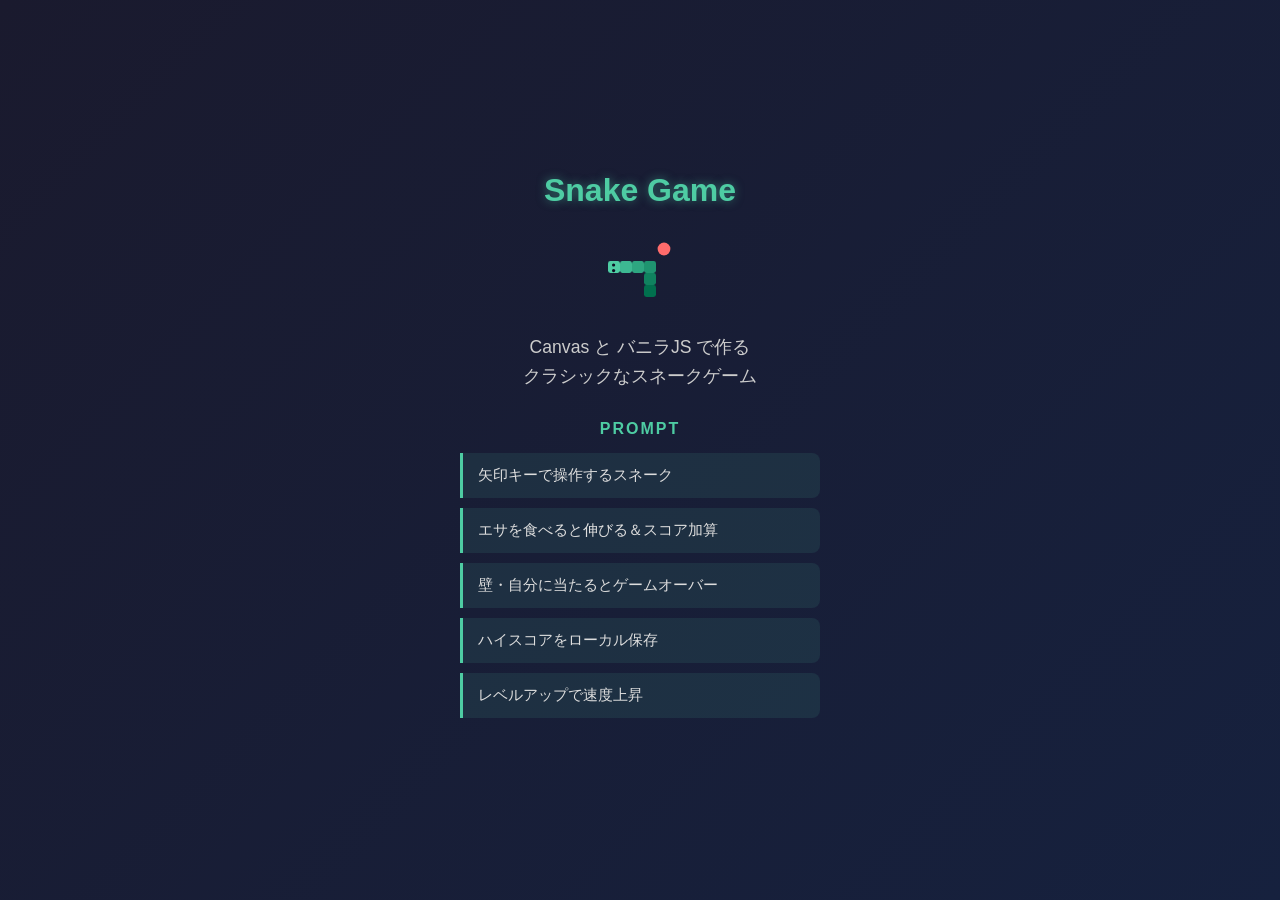
==== src/summary.html @ 79cb7021 "Initial commit: Snake Game implementation Canvas-based classic snake game with vanilla JavaScript.  " ====
<!DOCTYPE html>
<html lang="ja">
<head>
  <meta charset="UTF-8">
  <meta name="viewport" content="width=device-width, initial-scale=1.0">
  <title>Snake Game - Summary</title>
  <style>
    * {
      margin: 0;
      padding: 0;
      box-sizing: border-box;
    }

    body {
      background: linear-gradient(135deg, #1a1a2e 0%, #16213e 100%);
      min-height: 100vh;
      display: flex;
      justify-content: center;
      align-items: center;
      font-family: 'Segoe UI', Tahoma, Geneva, Verdana, sans-serif;
      color: #fff;
      padding: 20px;
    }

    .summary-container {
      max-width: 360px;
      width: 100%;
      text-align: center;
    }

    h1 {
      font-size: 2rem;
      color: #4ecca3;
      text-shadow: 0 0 10px rgba(78, 204, 163, 0.5);
      margin-bottom: 20px;
    }

    .icon {
      margin-bottom: 20px;
    }

    .icon svg {
      width: 80px;
      height: 80px;
    }

    .description {
      font-size: 1.1rem;
      color: #ccc;
      margin-bottom: 30px;
      line-height: 1.6;
    }

    .prompt-section h2 {
      font-size: 1rem;
      color: #4ecca3;
      margin-bottom: 15px;
      text-transform: uppercase;
      letter-spacing: 2px;
    }

    .prompt-list {
      list-style: none;
      text-align: left;
    }

    .prompt-list li {
      padding: 12px 15px;
      background: rgba(78, 204, 163, 0.1);
      border-left: 3px solid #4ecca3;
      margin-bottom: 10px;
      border-radius: 0 8px 8px 0;
      font-size: 0.95rem;
      color: #ddd;
    }
  </style>
</head>
<body>
  <div class="summary-container">
    <h1>Snake Game</h1>

    <div class="icon">
      <svg viewBox="0 0 100 100" fill="none" xmlns="http://www.w3.org/2000/svg">
        <rect x="10" y="40" width="15" height="15" rx="3" fill="#4ecca3"/>
        <rect x="25" y="40" width="15" height="15" rx="3" fill="#3db892"/>
        <rect x="40" y="40" width="15" height="15" rx="3" fill="#2ea681"/>
        <rect x="55" y="40" width="15" height="15" rx="3" fill="#1f9470"/>
        <rect x="55" y="55" width="15" height="15" rx="3" fill="#10825f"/>
        <rect x="55" y="70" width="15" height="15" rx="3" fill="#01704e"/>
        <circle cx="17" cy="45" r="2" fill="#0f0f23"/>
        <circle cx="17" cy="52" r="2" fill="#0f0f23"/>
        <circle cx="80" cy="25" r="8" fill="#ff6b6b"/>
      </svg>
    </div>

    <p class="description">
      Canvas と バニラJS で作る<br>クラシックなスネークゲーム
    </p>

    <div class="prompt-section">
      <h2>Prompt</h2>
      <ul class="prompt-list">
        <li>矢印キーで操作するスネーク</li>
        <li>エサを食べると伸びる＆スコア加算</li>
        <li>壁・自分に当たるとゲームオーバー</li>
        <li>ハイスコアをローカル保存</li>
        <li>レベルアップで速度上昇</li>
      </ul>
    </div>
  </div>
</body>
</html>
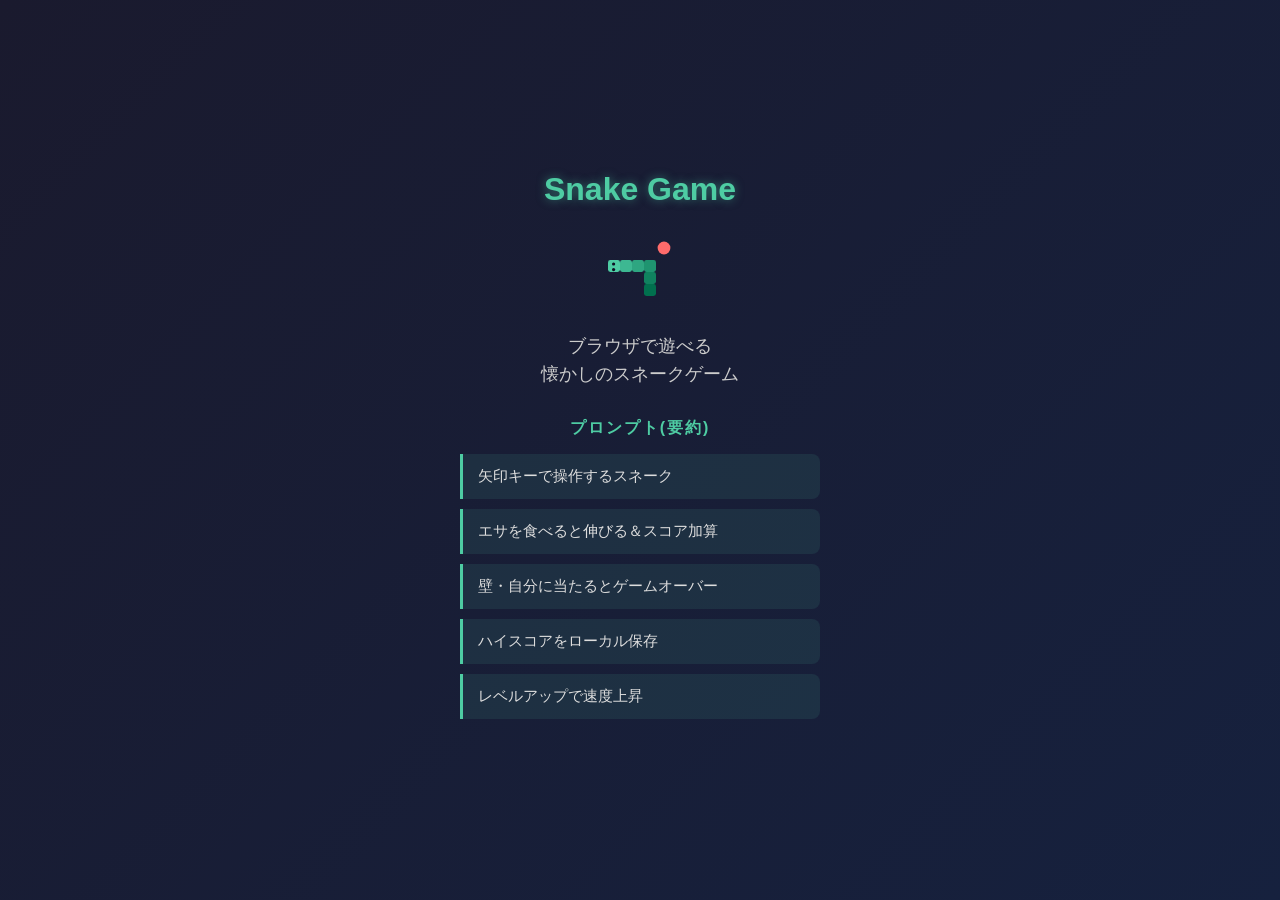
==== commit 17c34662: "Update summary.html heading to Japanese Change "Prompt" to "プロンプト(要約)" for clearer communication.  C" ====
--- a/src/summary.html
+++ b/src/summary.html
@@ -94,11 +94,11 @@
     </div>
 
     <p class="description">
-      Canvas と バニラJS で作る<br>クラシックなスネークゲーム
+      ブラウザで遊べる<br>懐かしのスネークゲーム
     </p>
 
     <div class="prompt-section">
-      <h2>Prompt</h2>
+      <h2>プロンプト(要約)</h2>
       <ul class="prompt-list">
         <li>矢印キーで操作するスネーク</li>
         <li>エサを食べると伸びる＆スコア加算</li>
